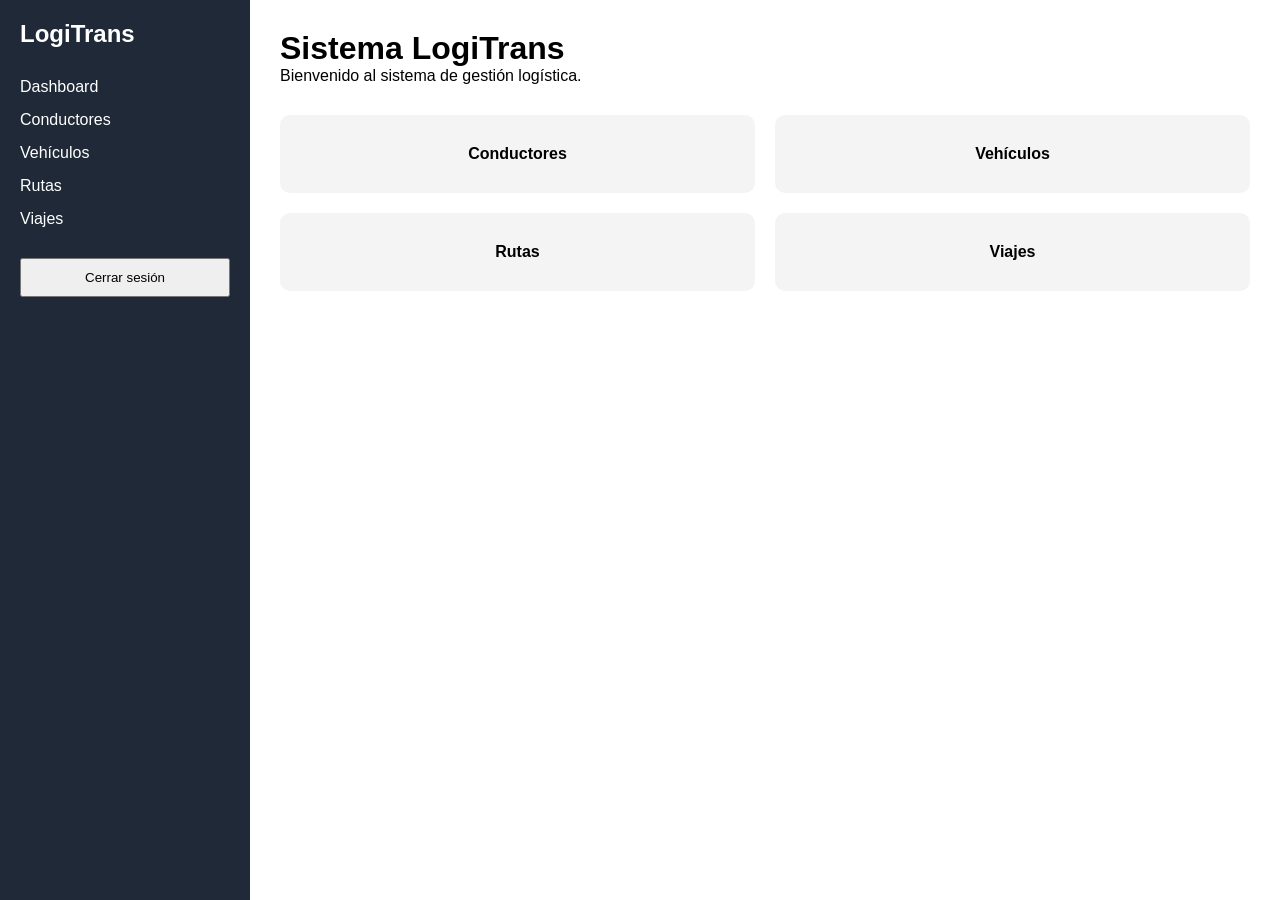
==== pages/dashboard.html @ 0f49a0da "Edwin: [Inicio de sesion]" ====
<!DOCTYPE html>
<html lang="es">
<head>
    <meta charset="UTF-8">
    <meta name="viewport" content="width=device-width, initial-scale=1.0">
    <title>Dashboard - LogiTrans</title>

    <link rel="stylesheet" href="../css/dashboard.css">
</head>
<body>

    <aside class="sidebar">

        <h2>LogiTrans</h2>

        <nav>

            <a href="dashboard.html">
                Dashboard
            </a>

            <a href="conductores.html">
                Conductores
            </a>

            <a href="vehiculos.html">
                Vehículos
            </a>

            <a href="rutas.html">
                Rutas
            </a>

            <a href="viajes.html">
                Viajes
            </a>

        </nav>

        <button id="btnLogout">
            Cerrar sesión
        </button>

    </aside>

    <main class="contenido">

        <h1>
            Sistema LogiTrans
        </h1>

        <p>
            Bienvenido al sistema de gestión logística.
        </p>

        <div class="cards">

            <div class="card">
                Conductores
            </div>

            <div class="card">
                Vehículos
            </div>

            <div class="card">
                Rutas
            </div>

            <div class="card">
                Viajes
            </div>

        </div>

    </main>

    <script src="../js/dashboard.js"></script>

</body>
</html>
---- css/dashboard.css ----
*{
    margin:0;
    padding:0;
    box-sizing:border-box;
    font-family:Arial, sans-serif;
}

body{
    display:flex;
    min-height:100vh;
}

.sidebar{
    width:250px;
    background:#1f2937;
    color:white;
    padding:20px;
}

.sidebar h2{
    margin-bottom:30px;
}

.sidebar nav{
    display:flex;
    flex-direction:column;
    gap:15px;
}

.sidebar a{
    color:white;
    text-decoration:none;
}

.sidebar button{
    margin-top:30px;
    width:100%;
    padding:10px;
    cursor:pointer;
}

.contenido{
    flex:1;
    padding:30px;
}

.cards{
    margin-top:30px;
    display:grid;
    grid-template-columns:repeat(2,1fr);
    gap:20px;
}

.card{
    background:#f4f4f4;
    padding:30px;
    border-radius:10px;
    text-align:center;
    font-weight:bold;
}
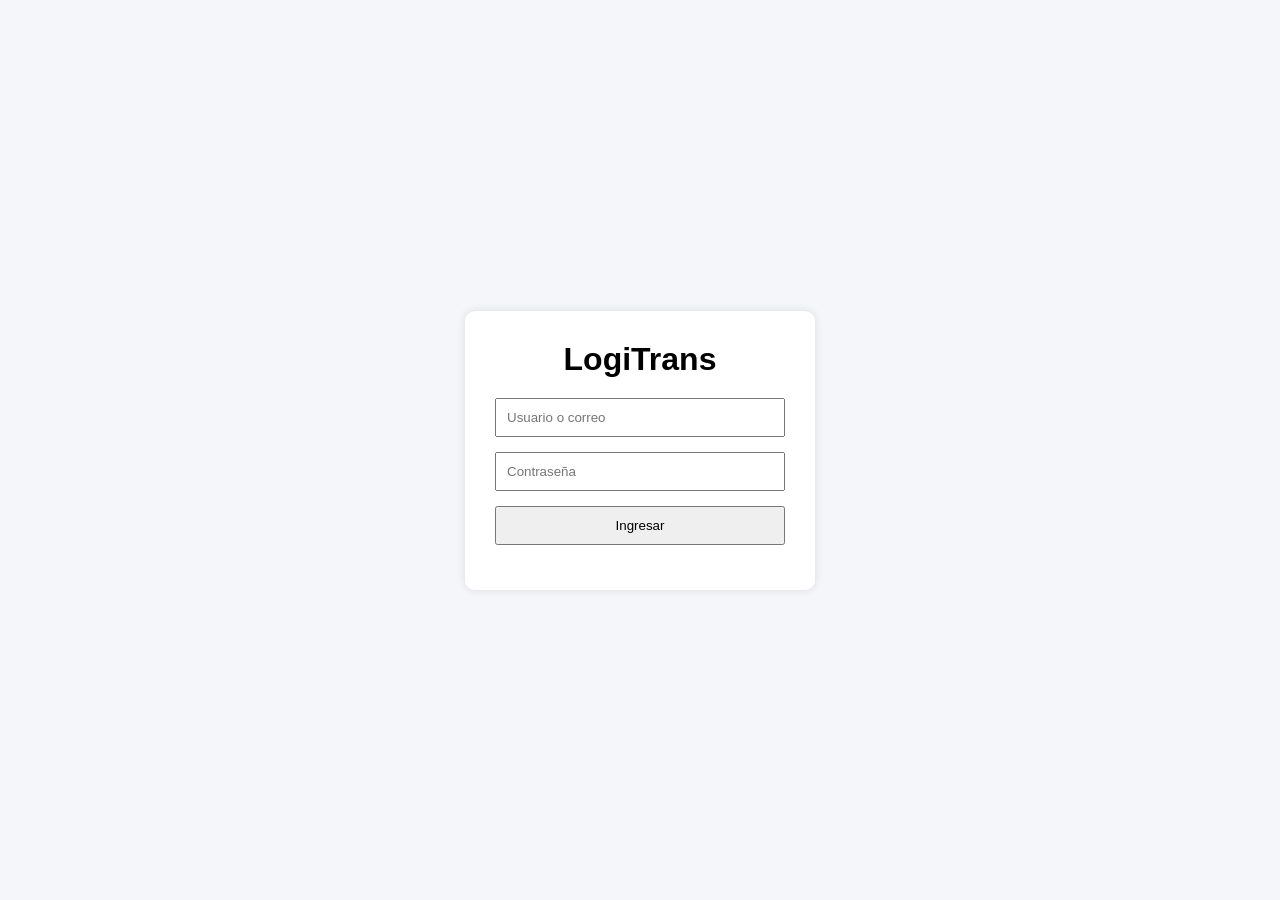
==== commit 59fc50ca: "Edwin: [Frontend CSS, JAVASCRIPT Y HTML FINALIZADO]" ====
--- a/pages/dashboard.html
+++ b/pages/dashboard.html
@@ -4,78 +4,59 @@
     <meta charset="UTF-8">
     <meta name="viewport" content="width=device-width, initial-scale=1.0">
     <title>Dashboard - LogiTrans</title>
-
-    <link rel="stylesheet" href="../css/dashboard.css">
+    <link rel="stylesheet" href="../css/modulos.css">
 </head>
-<body>
+<body style="display:flex;margin:0;font-family:Arial,sans-serif">
 
     <aside class="sidebar">
-
         <h2>LogiTrans</h2>
-
         <nav>
-
-            <a href="dashboard.html">
-                Dashboard
-            </a>
-
-            <a href="conductores.html">
-                Conductores
-            </a>
-
-            <a href="vehiculos.html">
-                Vehículos
-            </a>
-
-            <a href="rutas.html">
-                Rutas
-            </a>
-
-            <a href="viajes.html">
-                Viajes
-            </a>
-
+            <a href="dashboard.html" class="activo">Dashboard</a>
+            <a href="conductores.html">Conductores</a>
+            <a href="vehiculos.html">Vehículos</a>
+            <a href="rutas.html">Rutas</a>
+            <a href="programaciones.html">Programaciones</a>
+            <a href="seguimientos.html">Seguimientos</a>
         </nav>
-
-        <button id="btnLogout">
-            Cerrar sesión
-        </button>
-
+        <button id="btnLogout">Cerrar sesión</button>
     </aside>
 
     <main class="contenido">
-
-        <h1>
-            Sistema LogiTrans
-        </h1>
-
-        <p>
-            Bienvenido al sistema de gestión logística.
-        </p>
-
-        <div class="cards">
-
-            <div class="card">
-                Conductores
+        <h1>Sistema LogiTrans Express</h1>
+        <p style="color:#666;margin-bottom:24px">Bienvenido al sistema de gestión logística.</p>
+        <div style="display:grid;grid-template-columns:repeat(3,1fr);gap:16px">
+            <div style="background:#fff;padding:20px;border-radius:10px;box-shadow:0 1px 4px rgba(0,0,0,.08);text-align:center">
+                <div style="font-size:28px;font-weight:bold;color:#3498db" id="totalConductores">-</div>
+                <div style="color:#666;font-size:14px;margin-top:6px">Conductores</div>
             </div>
-
-            <div class="card">
-                Vehículos
+            <div style="background:#fff;padding:20px;border-radius:10px;box-shadow:0 1px 4px rgba(0,0,0,.08);text-align:center">
+                <div style="font-size:28px;font-weight:bold;color:#27ae60" id="totalVehiculos">-</div>
+                <div style="color:#666;font-size:14px;margin-top:6px">Vehículos</div>
             </div>
-
-            <div class="card">
-                Rutas
+            <div style="background:#fff;padding:20px;border-radius:10px;box-shadow:0 1px 4px rgba(0,0,0,.08);text-align:center">
+                <div style="font-size:28px;font-weight:bold;color:#e67e22" id="totalRutas">-</div>
+                <div style="color:#666;font-size:14px;margin-top:6px">Rutas</div>
             </div>
-
-            <div class="card">
-                Viajes
-            </div>
-
         </div>
-
     </main>
 
-    <script src="../js/dashboard.js"></script>
+    <script src="../js/api.js"></script>
+    <script>
+        if (!checkAuth()) { }
+        (async () => {
+            const h = authHeaders();
+            try {
+                const [c, v, r] = await Promise.all([
+                    fetch(API_CONDUCTORES + '/conductores', { headers: h }).then(r => r.json()),
+                    fetch(API_VEHICULOS + '/vehiculos', { headers: h }).then(r => r.json()),
+                    fetch(API_RUTAS + '/rutas', { headers: h }).then(r => r.json())
+                ]);
+                document.getElementById('totalConductores').textContent = Array.isArray(c) ? c.length : '-';
+                document.getElementById('totalVehiculos').textContent = Array.isArray(v) ? v.length : '-';
+                document.getElementById('totalRutas').textContent = Array.isArray(r) ? r.length : '-';
+            } catch(e) {}
+        })();
+    </script>
 
 </body>
 </html>
--- a/css/modulos.css
+++ b/css/modulos.css
@@ -0,0 +1,50 @@
+.sidebar { width: 210px; min-height: 100vh; background: #2c3e50; color: #ecf0f1; padding: 20px 16px; display: flex; flex-direction: column; }
+.sidebar h2 { color: #fff; margin-bottom: 24px; font-size: 18px; }
+.sidebar nav a { display: block; color: #bdc3c7; text-decoration: none; padding: 8px 10px; border-radius: 6px; margin-bottom: 4px; font-size: 14px; }
+.sidebar nav a:hover, .sidebar nav a.activo { background: #3d5166; color: #fff; }
+.sidebar button#btnLogout { margin-top: auto; background: #e74c3c; color: #fff; border: none; padding: 9px; border-radius: 6px; cursor: pointer; width: 100%; font-size: 14px; }
+.contenido { flex: 1; padding: 24px; background: #f4f6f9; }
+.contenido h1 { font-size: 22px; margin-bottom: 20px; color: #2c3e50; }
+
+.card-form { background: #fff; padding: 20px 24px; border-radius: 10px; box-shadow: 0 1px 4px rgba(0,0,0,.08); margin-bottom: 24px; }
+.card-form h2 { font-size: 16px; margin-bottom: 16px; color: #2c3e50; }
+.form-grid { display: grid; grid-template-columns: 1fr 1fr; gap: 14px; }
+.form-grid.cols-3 { grid-template-columns: 1fr 1fr 1fr; }
+.form-group { display: flex; flex-direction: column; gap: 4px; }
+.form-group label { font-size: 12px; color: #666; }
+.form-group input, .form-group select, .form-group textarea { padding: 8px 10px; border: 1px solid #ddd; border-radius: 6px; font-size: 14px; width: 100%; box-sizing: border-box; }
+.form-group textarea { height: 70px; resize: vertical; }
+.form-actions { display: flex; gap: 10px; margin-top: 16px; }
+
+.btn { padding: 8px 18px; border: none; border-radius: 6px; cursor: pointer; font-size: 14px; font-weight: 500; }
+.btn-primary { background: #3498db; color: #fff; }
+.btn-primary:hover { background: #2980b9; }
+.btn-success { background: #27ae60; color: #fff; }
+.btn-warning { background: #f39c12; color: #fff; }
+.btn-danger { background: #e74c3c; color: #fff; }
+.btn-secondary { background: #95a5a6; color: #fff; }
+.btn-sm { padding: 4px 10px; font-size: 12px; }
+
+.msg { padding: 10px 14px; border-radius: 6px; margin-bottom: 12px; font-size: 14px; }
+.msg-exito { background: #d5f5e3; color: #1e8449; }
+.msg-error { background: #fde8e8; color: #c0392b; }
+
+.tabla-wrap { background: #fff; border-radius: 10px; box-shadow: 0 1px 4px rgba(0,0,0,.08); overflow-x: auto; }
+.tabla-wrap h2 { font-size: 16px; padding: 16px 20px 0; color: #2c3e50; margin: 0; }
+table.tabla { width: 100%; border-collapse: collapse; font-size: 13px; }
+table.tabla th { background: #2c3e50; color: #fff; padding: 10px 12px; text-align: left; white-space: nowrap; }
+table.tabla td { padding: 9px 12px; border-bottom: 1px solid #f0f0f0; vertical-align: middle; }
+table.tabla tr:last-child td { border-bottom: none; }
+table.tabla tr:hover td { background: #f9f9f9; }
+
+.badge { display: inline-block; padding: 2px 10px; border-radius: 12px; font-size: 11px; font-weight: 600; }
+.badge-disponible { background: #d5f5e3; color: #1e8449; }
+.badge-en_ruta { background: #d6eaf8; color: #1a5276; }
+.badge-inactivo, .badge-cancelado { background: #f0f0f0; color: #666; }
+.badge-mantenimiento, .badge-retrasado { background: #fde8e8; color: #c0392b; }
+.badge-programado { background: #fef9e7; color: #9a7d0a; }
+.badge-en_transito { background: #d6eaf8; color: #1a5276; }
+.badge-finalizado { background: #d5f5e3; color: #1e8449; }
+
+.estado-select { padding: 4px 6px; border: 1px solid #ddd; border-radius: 4px; font-size: 12px; }
+.td-acciones { display: flex; gap: 6px; align-items: center; flex-wrap: wrap; }
